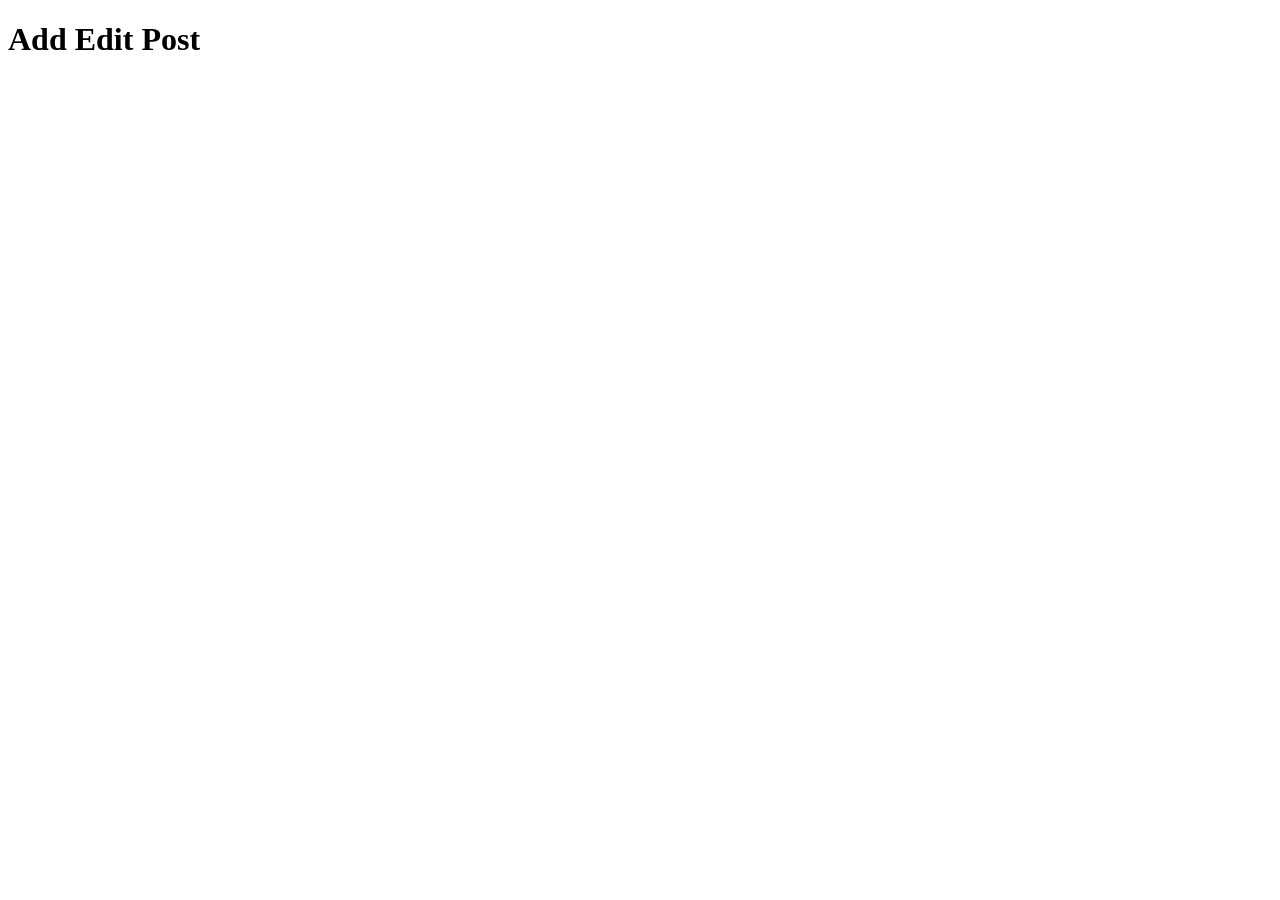
==== add-edit-post.html @ 3bd09f23 "init commit" ====
<!DOCTYPE html>
<html lang="en">
  <head>
    <meta charset="UTF-8" />
    <meta http-equiv="X-UA-Compatible" content="IE=edge" />
    <meta name="viewport" content="width=device-width, initial-scale=1.0" />
    <title>Add Edit Post</title>
  </head>
  <body>
    <h1>Add Edit Post</h1>
  </body>
</html>
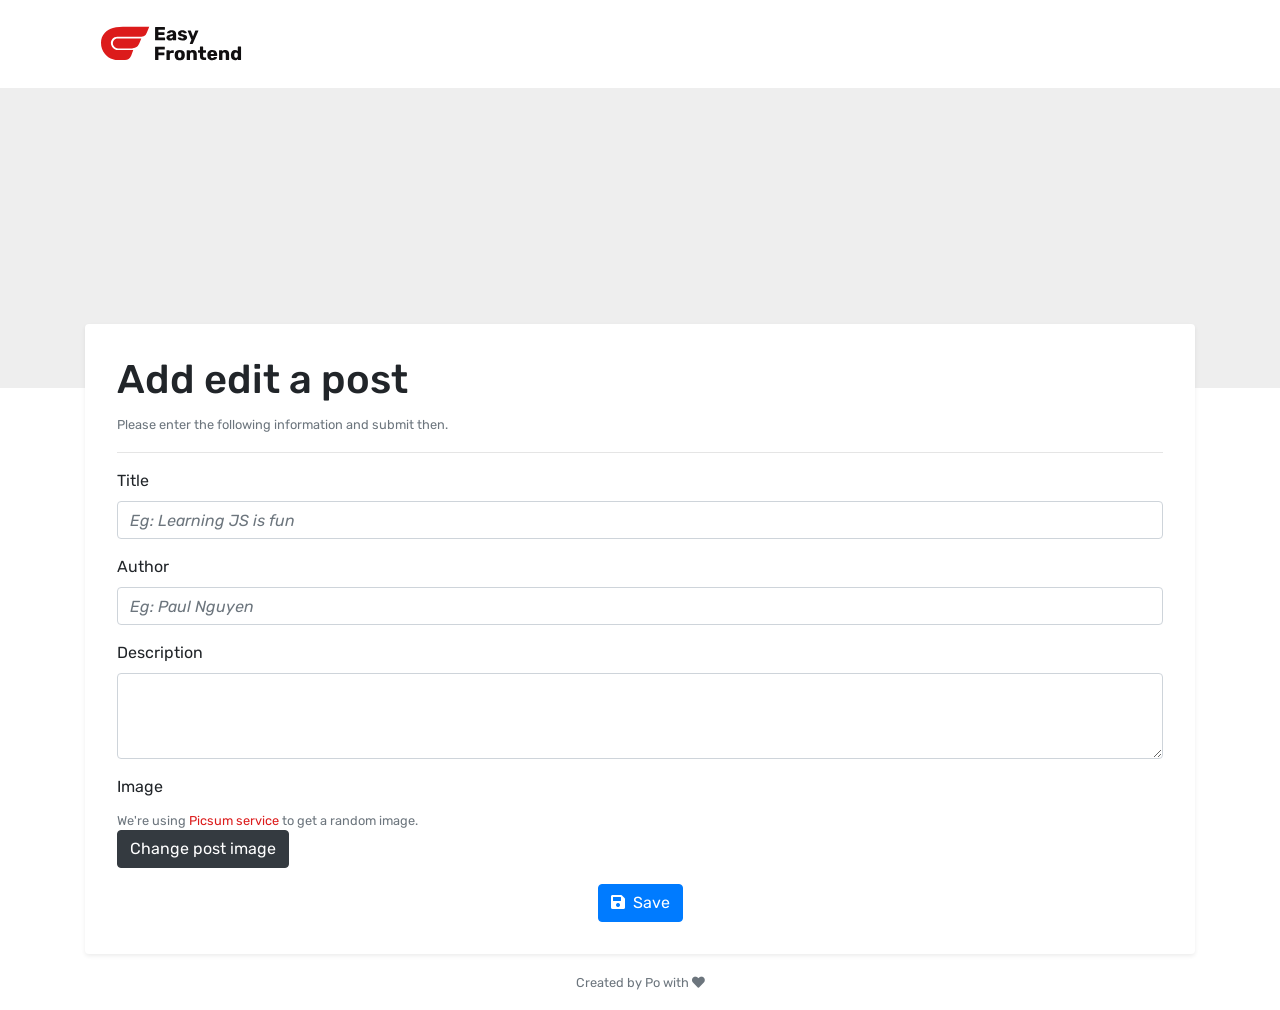
==== commit 24f83094: "Fix failed build: use abs path for assets" ====
--- a/add-edit-post.html
+++ b/add-edit-post.html
@@ -2,11 +2,131 @@
 <html lang="en">
   <head>
     <meta charset="UTF-8" />
-    <meta http-equiv="X-UA-Compatible" content="IE=edge" />
     <meta name="viewport" content="width=device-width, initial-scale=1.0" />
-    <title>Add Edit Post</title>
+    <meta http-equiv="X-UA-Compatible" content="ie=edge" />
+    <title>Add edit post</title>
+
+    <link rel="shortcut icon" href="images/favicon.png" type="image/png" />
+
+    <!-- Bootstrap CSS -->
+    <link
+      rel="stylesheet"
+      href="https://stackpath.bootstrapcdn.com/bootstrap/4.3.1/css/bootstrap.min.css"
+      integrity="sha384-ggOyR0iXCbMQv3Xipma34MD+dH/1fQ784/j6cY/iJTQUOhcWr7x9JvoRxT2MZw1T"
+      crossorigin="anonymous"
+    />
+
+    <!-- Font awesome -->
+    <link
+      rel="stylesheet"
+      href="https://use.fontawesome.com/releases/v5.8.2/css/all.css"
+      integrity="sha384-oS3vJWv+0UjzBfQzYUhtDYW+Pj2yciDJxpsK1OYPAYjqT085Qq/1cq5FLXAZQ7Ay"
+      crossorigin="anonymous"
+    />
+
+    <!-- Use font Rubik -->
+    <link href="https://fonts.googleapis.com/css?family=Rubik&display=swap" rel="stylesheet" />
+
+    <!-- Internal CSS -->
+    <link rel="stylesheet" href="./styles/main.css" />
+    <link rel="stylesheet" href="./styles/post-detail.css" />
+    <!-- <link rel="stylesheet" href="css/add-edit-post.css" /> -->
   </head>
+
   <body>
-    <h1>Add Edit Post</h1>
+    <header>
+      <!-- Navigation
+      - Please note that we use an empty item to make sure that we always have 3 flex-items
+        so logo is at centered, and the left and the right item can be optional by leaving it empty
+    -->
+      <nav class="top-nav shadow-sm py-3">
+        <div class="container">
+          <ul class="nav justify-content-between align-items-center">
+            <li class="nav-item">
+              <a class="nav-link" href=".">
+                <img class="nav__logo" src="images/logo.svg" alt="Logo Nordic Coder" />
+              </a>
+            </li>
+
+            <li class="nav-item">
+              <a id="goToDetailPageLink" class="nav-link" href="#"></a>
+            </li>
+          </ul>
+        </div>
+      </nav>
+    </header>
+
+    <main>
+      <section id="postHeroImage" class="hero"></section>
+
+      <section class="post-detail">
+        <div class="container">
+          <div class="post-detail-main shadow-sm">
+            <div class="post-title-wrapper">
+              <h1 id="postDetailTitle">Add edit a post</h1>
+
+              <p>
+                <small class="text-muted"
+                  >Please enter the following information and submit then.</small
+                >
+              </p>
+            </div>
+
+            <form id="postForm" class="post-form">
+              <div class="form-group">
+                <label for="postTitle">Title</label>
+                <input
+                  type="text"
+                  class="form-control"
+                  name="title"
+                  placeholder="Eg: Learning JS is fun"
+                />
+                <div class="invalid-feedback">
+                  Ooops! Please write a nice title for your post &gt;.&lt;
+                </div>
+              </div>
+
+              <div class="form-group">
+                <label for="postAuthor">Author</label>
+                <input
+                  type="text"
+                  class="form-control"
+                  name="author"
+                  placeholder="Eg: Paul Nguyen"
+                />
+                <div class="invalid-feedback">Please enter author of this post!</div>
+              </div>
+
+              <div class="form-group">
+                <label for="postDescription">Description</label>
+                <textarea class="form-control" name="description" rows="3"></textarea>
+              </div>
+
+              <div class="form-group">
+                <label for="postChangeImage">Image</label>
+                <small id="passwordHelpBlock" class="form-text text-muted">
+                  We&apos;re using
+                  <a href="https://picsum.photos">Picsum service</a> to get a random image.
+                </small>
+                <button type="button" id="postChangeImage" class="btn btn-dark">
+                  Change post image
+                </button>
+              </div>
+
+              <div class="text-center">
+                <button class="btn btn-primary"><i class="fas fa-save mr-1"></i> Save</button>
+              </div>
+            </form>
+          </div>
+        </div>
+      </section>
+    </main>
+
+    <footer class="text-center text-muted py-3">
+      <small>Created by Po with <i class="fas fa-heart"></i></small>
+    </footer>
+
+    <!-- Scripts should be placed here to prevent blocking render UI -->
+    <!-- <script type="module" src="js/add-edit-post.mjs"></script> -->
   </body>
 </html>
--- a/styles/main.css
+++ b/styles/main.css
@@ -0,0 +1,75 @@
+* {
+  padding: 0;
+  margin: 0;
+  box-sizing: border-box;
+}
+
+body {
+  /* Make footer always at bottom of our screen */
+  display: flex;
+  flex-flow: column;
+  min-height: 100vh;
+
+  font-family: "Rubik", sans-serif;
+}
+
+body > main {
+  flex: 1 1 auto;
+}
+
+:root {
+  --primary-color: #dc1b1b;
+}
+
+/* Override link style */
+a {
+  color: var(--primary-color);
+}
+
+a:hover {
+  color: var(--primary-color);
+  opacity: 0.8;
+}
+
+a > i {
+  transition: all 0.25s;
+}
+
+a:hover > i {
+  transform: rotate(90deg);
+}
+
+/* Add underline for all h1 */
+h1.with-underline {
+  position: relative;
+  margin-bottom: 3rem;
+}
+
+h1.with-underline::after {
+  content: "";
+  position: absolute;
+  top: calc(100% + 0.5rem);
+  left: 0;
+  right: 0;
+
+  width: 5rem;
+  height: 0.25rem;
+  margin: 0 auto;
+  border-radius: 0.25rem;
+
+  background-color: #444;
+}
+
+/* Reset ul style */
+ul {
+  list-style-type: none;
+}
+
+::placeholder {
+  font-style: italic;
+}
+
+.nav .nav__logo {
+  height: 40px;
+  width: auto;
+}
--- a/styles/post-detail.css
+++ b/styles/post-detail.css
@@ -0,0 +1,26 @@
+
+section.hero {
+  height: 300px;
+  background: #eee;
+  background-size: cover;
+  background-position: center;
+  background-repeat: no-repeat;
+}
+
+.post-detail .post-detail-main {
+  margin-top: -4rem;
+  padding: 2rem;
+  border-radius: .25rem;
+  background-color: white;
+}
+
+.post-detail .post-title-wrapper {
+  margin-bottom: 1rem;
+  border-bottom: 1px solid rgba(0, 0, 0, .1);
+}
+
+
+.post-detail .post-image {
+  width: 100%;
+  margin-bottom: 1rem;
+}
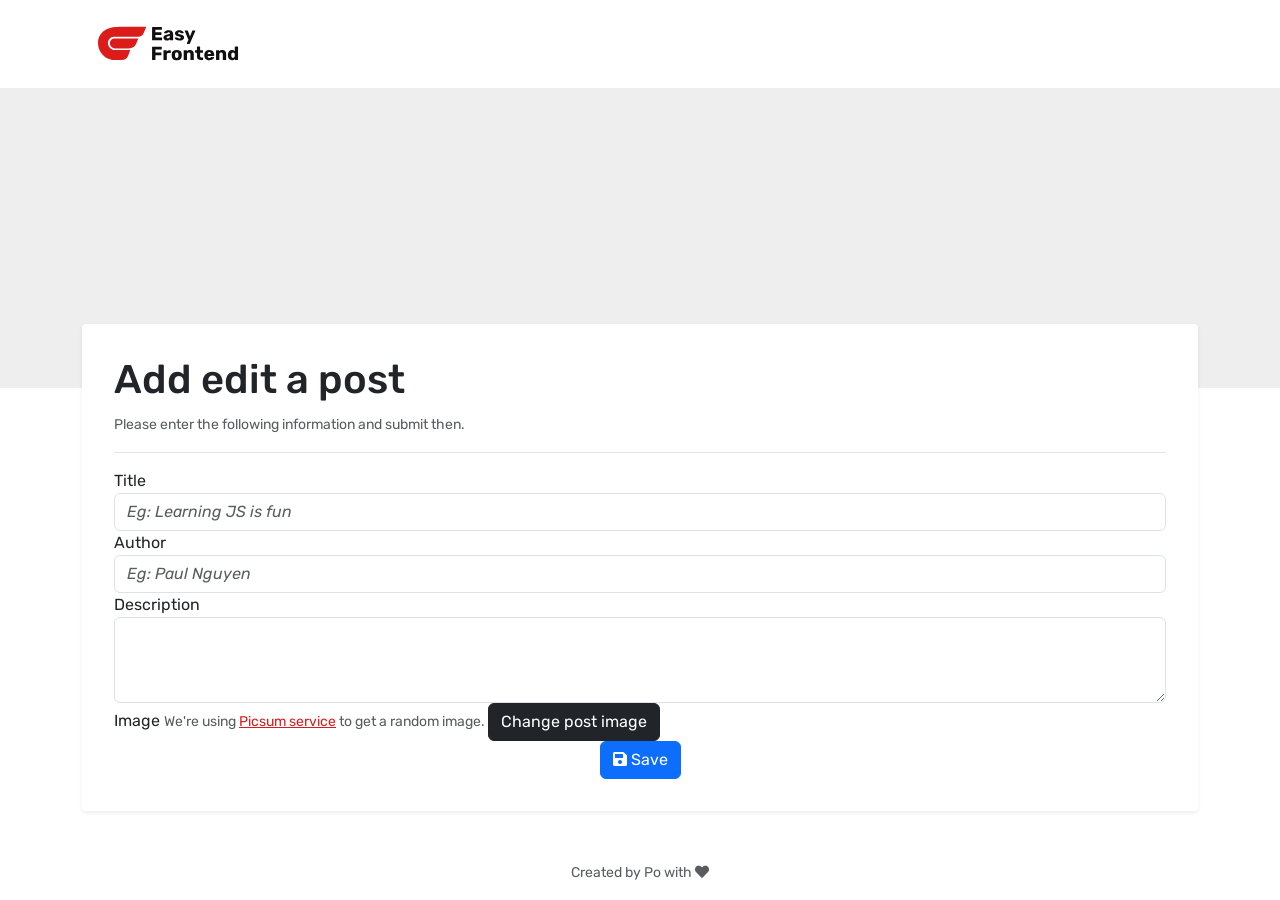
==== commit de608a69: "Add Carousel" ====
--- a/add-edit-post.html
+++ b/add-edit-post.html
@@ -10,9 +10,9 @@
 
     <!-- Bootstrap CSS -->
     <link
+      href="https://cdn.jsdelivr.net/npm/bootstrap@5.0.2/dist/css/bootstrap.min.css"
       rel="stylesheet"
-      href="https://stackpath.bootstrapcdn.com/bootstrap/4.3.1/css/bootstrap.min.css"
-      integrity="sha384-ggOyR0iXCbMQv3Xipma34MD+dH/1fQ784/j6cY/iJTQUOhcWr7x9JvoRxT2MZw1T"
+      integrity="sha384-EVSTQN3/azprG1Anm3QDgpJLIm9Nao0Yz1ztcQTwFspd3yD65VohhpuuCOmLASjC"
       crossorigin="anonymous"
     />
 
@@ -126,6 +126,11 @@
       <small>Created by Po with <i class="fas fa-heart"></i></small>
     </footer>
 
+    <script
+      src="https://cdn.jsdelivr.net/npm/bootstrap@5.0.2/dist/js/bootstrap.bundle.min.js"
+      integrity="sha384-MrcW6ZMFYlzcLA8Nl+NtUVF0sA7MsXsP1UyJoMp4YLEuNSfAP+JcXn/tWtIaxVXM"
+      crossorigin="anonymous"
+    ></script>
     <!-- Scripts should be placed here to prevent blocking render UI -->
     <!-- <script type="module" src="js/add-edit-post.mjs"></script> -->
   </body>
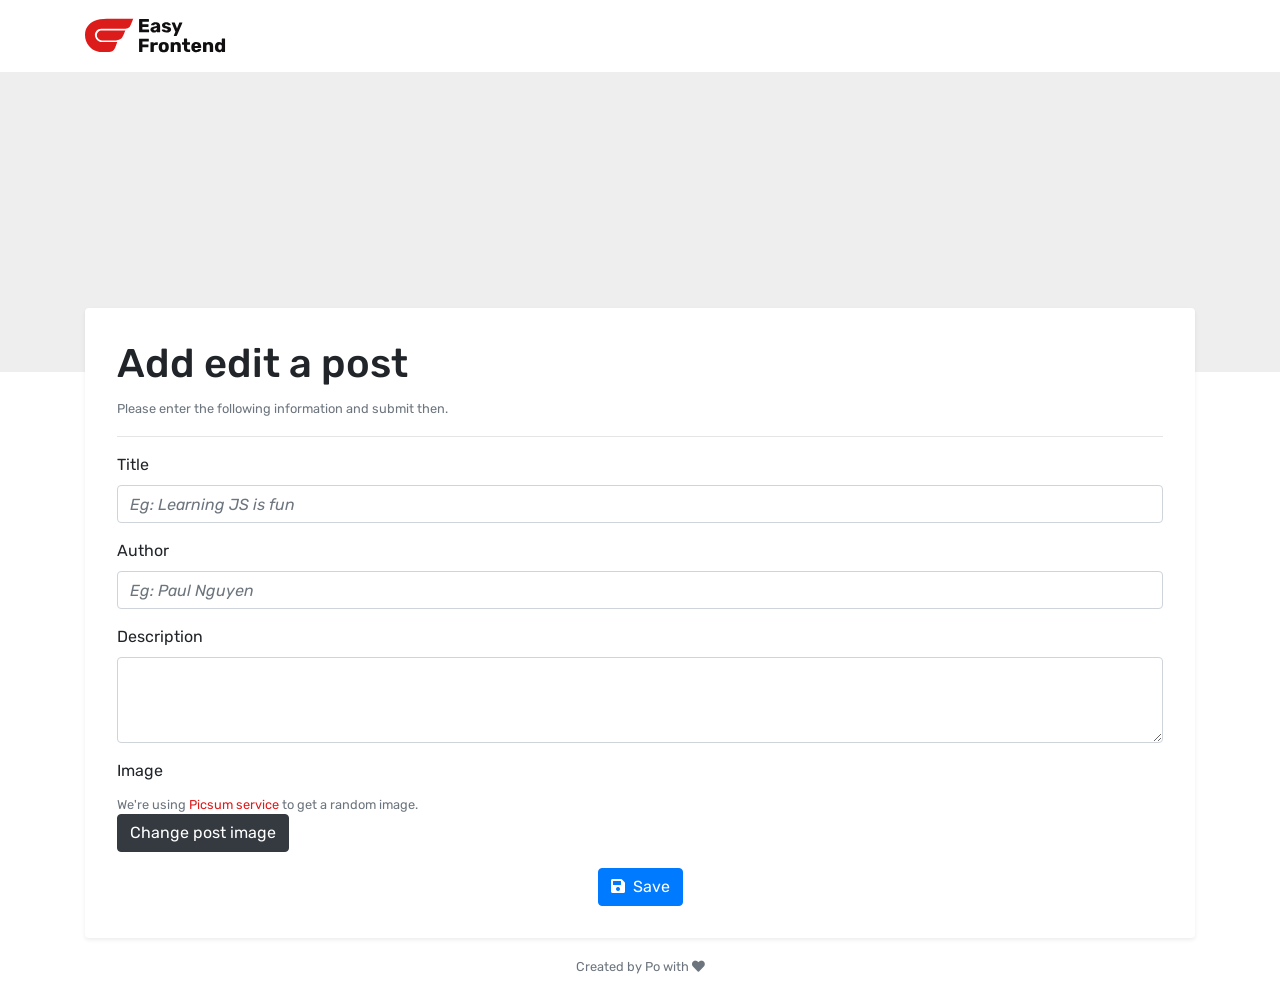
==== commit 4178a984: "Add Carousel Again" ====
--- a/add-edit-post.html
+++ b/add-edit-post.html
@@ -10,9 +10,9 @@
 
     <!-- Bootstrap CSS -->
     <link
-      href="https://cdn.jsdelivr.net/npm/bootstrap@5.0.2/dist/css/bootstrap.min.css"
       rel="stylesheet"
-      integrity="sha384-EVSTQN3/azprG1Anm3QDgpJLIm9Nao0Yz1ztcQTwFspd3yD65VohhpuuCOmLASjC"
+      href="https://stackpath.bootstrapcdn.com/bootstrap/4.3.1/css/bootstrap.min.css"
+      integrity="sha384-ggOyR0iXCbMQv3Xipma34MD+dH/1fQ784/j6cY/iJTQUOhcWr7x9JvoRxT2MZw1T"
       crossorigin="anonymous"
     />
 
@@ -43,13 +43,13 @@
         <div class="container">
           <ul class="nav justify-content-between align-items-center">
             <li class="nav-item">
-              <a class="nav-link" href=".">
+              <a class="nav__link" href=".">
                 <img class="nav__logo" src="images/logo.svg" alt="Logo Nordic Coder" />
               </a>
             </li>
 
             <li class="nav-item">
-              <a id="goToDetailPageLink" class="nav-link" href="#"></a>
+              <a id="goToDetailPageLink" class="nav__link" href="#"></a>
             </li>
           </ul>
         </div>
@@ -126,11 +126,6 @@
       <small>Created by Po with <i class="fas fa-heart"></i></small>
     </footer>
 
-    <script
-      src="https://cdn.jsdelivr.net/npm/bootstrap@5.0.2/dist/js/bootstrap.bundle.min.js"
-      integrity="sha384-MrcW6ZMFYlzcLA8Nl+NtUVF0sA7MsXsP1UyJoMp4YLEuNSfAP+JcXn/tWtIaxVXM"
-      crossorigin="anonymous"
-    ></script>
     <!-- Scripts should be placed here to prevent blocking render UI -->
     <!-- <script type="module" src="js/add-edit-post.mjs"></script> -->
   </body>
--- a/styles/main.css
+++ b/styles/main.css
@@ -73,3 +73,11 @@
   height: 40px;
   width: auto;
 }
+
+.nav .nav__link {
+  text-decoration: none;
+}
+
+.nav .nav__link > i{
+  margin-right: 6px;
+}
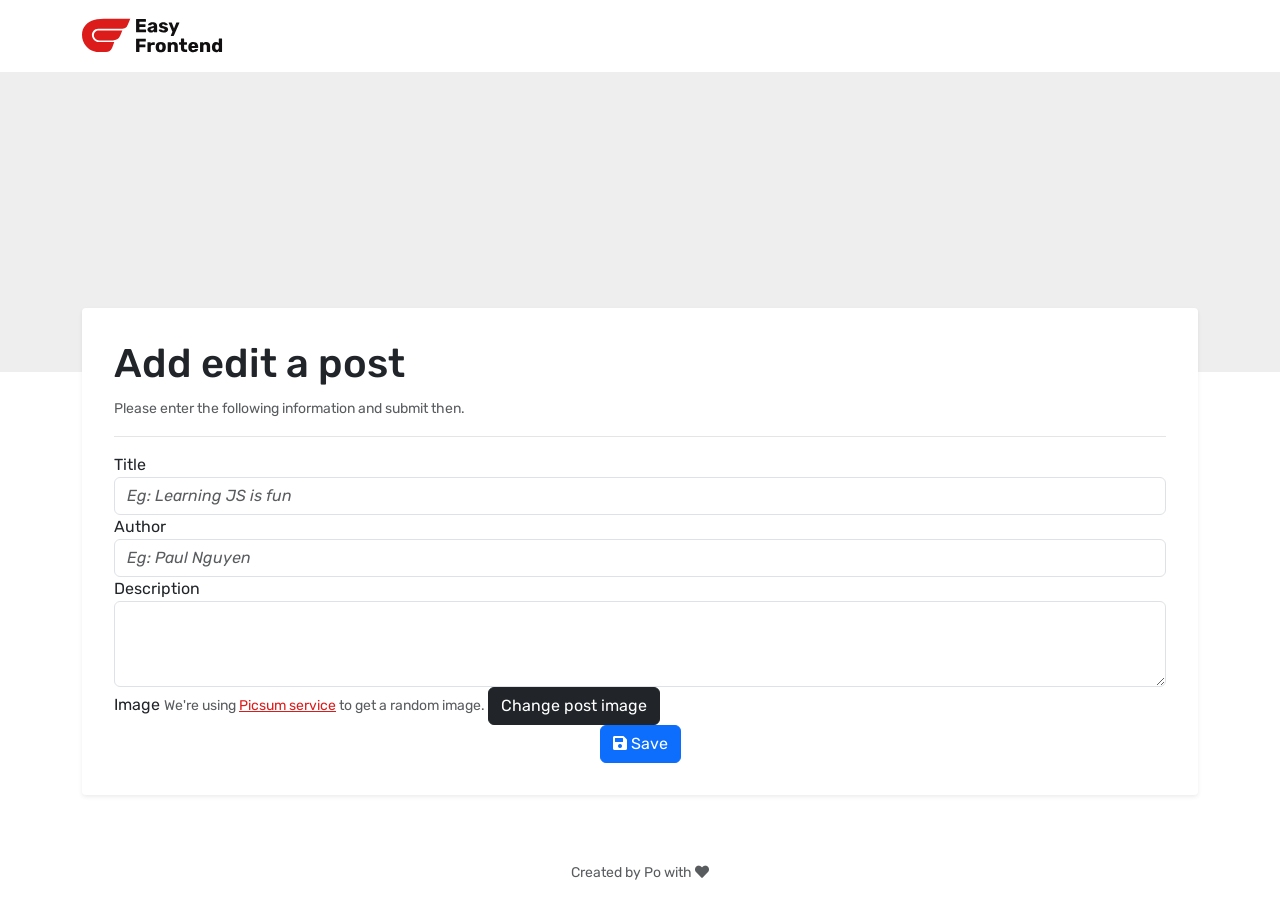
==== commit 043e3bc8: "Merge pull request #3 from tranngoctintnt/feature/add-carousel-again Add Carousel Again" ====
--- a/add-edit-post.html
+++ b/add-edit-post.html
@@ -10,9 +10,9 @@
 
     <!-- Bootstrap CSS -->
     <link
+      href="https://cdn.jsdelivr.net/npm/bootstrap@5.0.2/dist/css/bootstrap.min.css"
       rel="stylesheet"
-      href="https://stackpath.bootstrapcdn.com/bootstrap/4.3.1/css/bootstrap.min.css"
-      integrity="sha384-ggOyR0iXCbMQv3Xipma34MD+dH/1fQ784/j6cY/iJTQUOhcWr7x9JvoRxT2MZw1T"
+      integrity="sha384-EVSTQN3/azprG1Anm3QDgpJLIm9Nao0Yz1ztcQTwFspd3yD65VohhpuuCOmLASjC"
       crossorigin="anonymous"
     />
 
@@ -126,6 +126,11 @@
       <small>Created by Po with <i class="fas fa-heart"></i></small>
     </footer>
 
+    <script
+      src="https://cdn.jsdelivr.net/npm/bootstrap@5.0.2/dist/js/bootstrap.bundle.min.js"
+      integrity="sha384-MrcW6ZMFYlzcLA8Nl+NtUVF0sA7MsXsP1UyJoMp4YLEuNSfAP+JcXn/tWtIaxVXM"
+      crossorigin="anonymous"
+    ></script>
     <!-- Scripts should be placed here to prevent blocking render UI -->
     <!-- <script type="module" src="js/add-edit-post.mjs"></script> -->
   </body>
